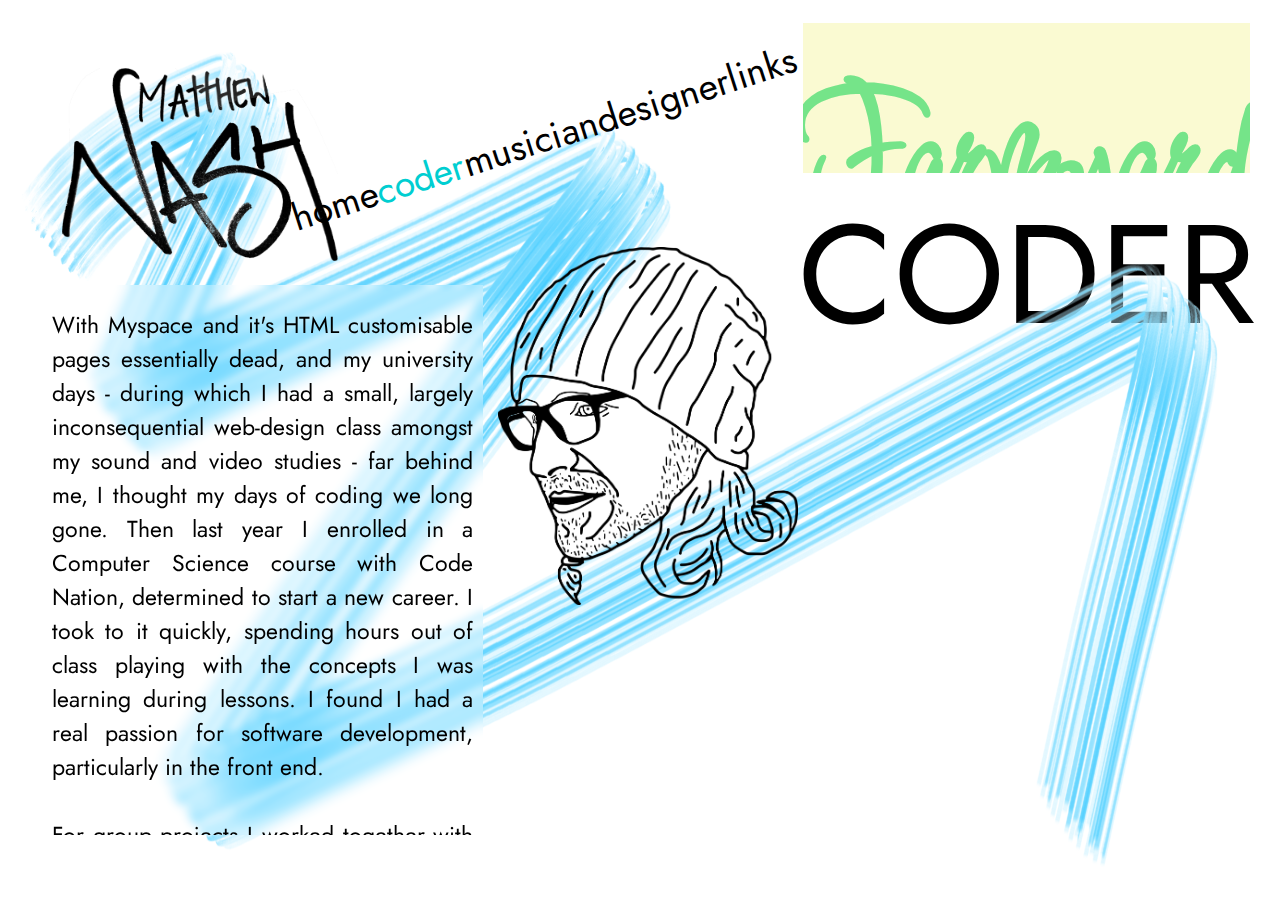
==== coder.html @ adcd03d2 "Add files via upload" ====
<!DOCTYPE html>
<html lang="en">
<head>
    <meta charset="UTF-8">
    <link rel="stylesheet" href="style.css">
    <title>Matthew Nash - Coder</title>
</head>

<!-- div class - margined container for everything 

        div class left - flex column - name, nav bar, about me/my story in relation to the page
        
                div id - name
                        h1 - first name
                        h2 - last name

                nav class - navbar
                        a href - home, coder, musician, designer

                div class - about me/my story in relation to the page

        div class right - photo of me/examples of my work, page title

                div class - photo of me/examples of my work

                div id - page title -->
<body>
    <img class="bgImage" src="elements/bgblue.png"></img>
    <div class="maincontainer">

        <div class="left">
            <div class="nameandnav">
                <!-- <div id="name">
                    <h1>matthew</h1>
                    <h2>NASH</h2>
                </div> -->
                <div class="name">
                    
                    <img src="elements/matthewnash.png" width={285} alt="NASH" />
                  
                </div>
                <nav id="navbar">
                    <a class="navHome" href="index.html">home</a>
                    <h3 style="color: darkturquoise;">coder</h3>
                    <a class="navMusic" href="musician.html">musician</a>
                    <a class="navDesign" href="designer.html">designer</a>
                    <!-- <a class="navFilm" href="film.html">filmmaker</a> -->
                    <a class="navLinks" href="links2.html">links</a>
                </nav>
                
            </div>
            <div class="about">
                <p>With Myspace and it's HTML customisable pages essentially dead, and my university days - during which I had a small, largely inconsequential web-design class amongst my sound and video studies - far behind me, I thought my days of coding we long gone. Then last year I enrolled in a Computer Science course with Code Nation, determined to start a new career. I took to it quickly, spending hours out of class playing with the concepts I was learning during lessons. I found I had a real passion for software development, particularly in the front end.</br></br>
                For group projects I worked together with my team to develop our complicated ideas into workable Javascript. I stepped in to help develop the HTML and CSS for the project when I could to make it more presentable. I designed and coded this portfolio through a number of iterations until I got it looking how I wanted it to.
                Most importantly, I enjoy it!</br></br>
                I've a lot more to learn and I'm eager to do so.</p>
            </div>
        </div>

        <div class="middle">
            <div class="stillLogoContainer">
                <img class="stillLogo" src="elements/nashlines.png" alt="nash" />
              </div>
        </div>

        <div class="right">
            <div class="examples">
                <embed src="elements/CyberPet Merge/desk2-cyberpet.html" style="width:100%; height:100%;"> 
            </div>
            <div class="pagetitle">CODER</div>
        </div>

    </div>
</body>
---- style.css ----
/* div class - margined container for everything 

        div class left - flex column - name, nav bar, about me/my story in relation to the page
        
                div id - name
                        h1 - first name
                        h2 - last name

                nav class - navbar
                        a href - home, coder, musician, designer

                div class - about me/my story in relation to the page

        div class right - photo of me/examples of my work, page title

                div class - photo of me/examples of my work

                div id - page title
*/
@import url('https://fonts.googleapis.com/css2?family=Jost&display=swap');

body {
    display: flex;
    align-items: center;
    justify-content: center;
    /* margin: 0; */
    /* width: 100vw; */
    /* height: 100vh; */
    /* background: url(elements/bg.jpg); */
    background-image: hsl(80, 100%, 20%);
    background-size: 100%;
    background-position: -15px -70px;
}

.bgImage {
    position: absolute;
    width: 100%;
    height: 100%;
}

    .maincontainer {
        /* background-color: aquamarine; */
        
        display: flex;
        width: 97%;
        height: 90vh;
        /* width: 1870px; */
        /* height: 870px; */
        border-color: black;
        border: 5px;
        margin: 15px;
        justify-content: space-between;
    }

    /* .bgText {
        position: absolute;
        top: -400px;
        left: -400px;
        font-size: 900pt;
        font-family: 'Jost', sans-serif;
        color: rgba(0, 0, 0, 0.106);
    } */

        /* .left {
            display: flex;
            width: 45%;
            flex-direction: column;
            justify-content: left;
        } */
        .left {
            display: flex;
            flex-direction: column;
            width: 36%;
            height: 100%;
            padding: 15px;
            /* border-style: dashed;
            border-width: 5px; */
            /* background-color: blueviolet; */
          }

        .left:hover > .stillLogoContainer {
            -webkit-transform: scaleX(-1);
            transform: scaleX(-1);
        }

            .nameandnav {
                display: flex;
                width: 95%;
                height: 28%;
                flex-direction: row;
                align-content: space-between;
                padding: 10px;
                /* border-style: dotted; */
                line-height: 0;
            }

                /* #name {
                    display: flex;
                    font-family: 'Jost', sans-serif;
                    flex-direction: column;
                    justify-content: center;
                    padding: 15px;
                } */
                .name {
                    display: flex;
                    flex-direction: unset;
                    width: 50%;
                    height: 85%;
                    filter: drop-shadow(0px 0px 8px rgb(255, 255, 255));
                    /* text-align: left; */
                    padding: 20px 10px 0px 10px;
                    /* border-style: solid; */
                    border-width: 5pt;
                    /* background-color: brown; */
                    transition: 1s;
                  }

                .name:hover {
                    -webkit-filter: drop-shadow(4px 4px 7px #ff00c3);
                    filter: drop-shadow(5px 5px 3px #fff39ba3);
                }

                    h1 {
                        font-family: 'Jost', sans-serif;
                        font-size: 40px;
                    }

                #navbar {
                    display: flex;
                    justify-content: space-between;
                    align-items: center;
                    width: 50%;
                    height: 200px;
                    font-family: 'Jost', sans-serif;
                    /* font-size: 23pt; */
                    transform: rotate(-17.8deg);
                    padding-top: 40px;
                    /* background-color: aquamarine; */
                }

                    #navbar a {
                        font-family: 'Jost', sans-serif;
                        font-size: 28pt;
                        color: black;
                        text-decoration: none;
                    }

                    #navbar a:visited {
                        color: black;
                    }

                    #navbar a:hover {
                        text-shadow: 0px 0px 3px rgba(0, 0, 0, 0.264);
                    }

                    #navbar a.navHome:active > body {
                        background: url(elements/bgorange.png)
                    }

                    #navbar a.navHome:hover {
                        color:coral
                    }

                    #navbar a.navCoder:active > body {
                        background: url(elements/bgblue.png)
                    }

                    #navbar a.navCoder:hover {
                        color:darkturquoise
                    }

                    #navbar a.navMusic:active > body {
                        background: url(elements/bgpink.png)
                    }

                    #navbar a.navMusic:hover {
                        color:deeppink
                    }

                    #navbar a.navDesign:active > body {
                        background: url(elements/bggreen.png)
                    }

                    #navbar a.navDesign:hover {
                        color: mediumspringgreen;
                    }

                    #navbar a.navFilm:active > body {
                        background: url(elements/bggreen.png)
                    }

                    #navbar a.navFilm:hover {
                        color: rgb(149, 82, 255);
                    }
                    
                    #navbar a.navLinks:hover {
                        color:rgb(170, 15, 46);
                    }

                    h3 {
                        font-family: 'Jost', sans-serif;
                        font-size: 28pt;
                        text-decoration: none;
                        font-weight: normal;
                        /* font-style:oblique; */
                        /* text-decoration: underline; */
                        color: rgba(0, 0, 0, 0.44);
                    }

            .about {
                display: flex;
                overflow-y: scroll;
                -ms-overflow-style: none;
                scrollbar-width: none;
                flex-direction: column;
                width: 100%;
                height: 550px;
                /* font-family: 'Jost', sans-serif;
                font-size: 17.3pt; */
                text-align: justify;
                /* justify-content: right; */
                padding-top: 0px;
                background: rgba(255, 255, 255, 0.122);
                backdrop-filter: blur(4px);
                /* box-shadow: 0 0 8px 8px rgba(255, 255, 255, 0.453) inset; */
                /* background-color: aquamarine; */
            }

            .about p {
                font-family: 'Jost', sans-serif;
                font-size: 17.3pt;
                padding: 0px 10px 0px 10px;
            }

        .middle {
            display: flex;
            flex-direction: column;
            width: 25%;
            justify-content: space-around;
            align-items: center;
            color: cadetblue;
            /* background-color: bisque; */
            }

            .stillLogoContainer {
                transition: .5s;
                z-index: 990;
            }

                .stillLogo {
                    /* height: 20px; */
                    width: 300px;
                    pointer-events: none;
                }

            /* .stillLogoContainer:hover {
                -webkit-transform: scaleX(-1);
                transform: scaleX(-1);
            } */
            
            .logoContainer {
                width: 200px;
                /* background-color: darkkhaki; */
            }
                .nashlogo {
                    /* height: 20px; */
                    width: 300px;
                    pointer-events: none;
                }
            
                @media (prefers-reduced-motion: no-preference) {
                .nashlogo {
                    animation: nashlogo-spin infinite 4s linear;
                }
                }

                @keyframes nashlogo-spin {
                from {
                    transform: rotate(0deg);
                }
                to {
                    transform: rotate(-360deg);
                }
                }

        /* .right {
            display: flex;
            width: 45%;
            flex-direction: column;
            justify-content: right;
        } */
            .linksMainContainer {
                display: flex;
                flex-direction: column;
                /* background-color: aquamarine; */
                display: flex;
                width: 97%;
                height: 95vh;
                /* width: 1870px; */
                /* height: 870px; */
                border-color: black;
                border: 5px;
                margin: 15px;
                justify-content: space-between;
            }

                .linksLeft {
                    display: flex;
                    flex-direction: column;
                    width: 36%;
                    height: 20%;
                    padding: 15px;
                    /* border-style: dashed;
                    border-width: 5px; */
                    background-color: blueviolet;
                }

                /* .linksPage {
                    position: absolute;
                    display: flex;
                    flex-direction: column;
                    justify-content: center;
                    align-items: center;
                    align-content: center;
                    width: 90%;
                    height: 80%;
                    padding-top: 280px;
                    padding-left: 200px;
                    background-color: #ff00c3;
                } */

                .links {
                    position: absolute;
                    display: flex;
                    justify-content: space-between;
                    align-content: center;
                    align-items: center;
                    width: 50%;
                    /* height: 200px; */
                    /* padding-top: 900px; */
                    /* padding-left: 600px; */
                    margin-top: 620px;
                    margin-left: 720px;
                    font-family: 'Jost', sans-serif;
                    font-size: 23pt;
                    transform: rotate(-20deg);
                    /* padding: 20px; */
                    /* background-color: aquamarine; */
                }

                .links a {
                    font-family: 'Jost', sans-serif;
                    font-size: 45pt;
                    color: black;
                    text-decoration: none;
                }

                .links a.linkedin:hover {
                    color:rgb(0, 220, 176);
                    text-shadow: 0px 0px 2px rgba(0, 0, 0, 0.448);
                }

                .links a.nowtlink:hover {
                    color:rgb(188, 90, 205);
                    text-shadow: 0px 0px 2px rgb(0, 0, 0, 0.448);
                }

                .links a.gitlink:hover {
                    color:rgb(255, 0, 111);
                    text-shadow: 0px 0px 2px rgb(0, 0, 0, 0.448);
                }

                .icon {
                    height: 60px;
                }

        .right {
            display: flex;
            flex-direction: column;
            align-content: space-between;
            width: 40%;
            /* height: 100%; */
            /* padding-top: 5px; */
            /* border-style: dashed;
            border-width: 5px; */
            /* background-color: aqua; */
            }
        
        .Right:hover + .Middle {
            -webkit-transform: scaleX(-1);
            transform: scaleX(-1);
        }

            .examples {
                display: flex;
                justify-content: space-between;
                overflow-y: scroll;
                -ms-overflow-style: none;
                scrollbar-width: none;
                flex-direction: column;
                /* height: 80%; */
                font-family: 'Jost', sans-serif;
                font-size: 25px;
                padding: 0px 5px 0px 5px;
                z-index: 999;
                /* background-color: blanchedalmond; */
            }

            .examples::-webkit-scrollbar {
                display: none;
            }

                .musicplayer {
                    display: flex;
                    justify-content: center;
                    padding: 5px;
                    filter: drop-shadow(0px 0px 3px rgb(67, 67, 67));
                    /* flex-direction: column; */
                    /* background-color: #ff00c3; */
                }

                .youtube {
                    display: flex;
                    justify-content: center;
                    width: 100%;
                    filter: drop-shadow(0px 0px 3px rgb(67, 67, 67));
                }

                .smallVids {
                    display: flex;
                    justify-content: center;
                    width: 100%;
                    margin: 5px;
                    filter: drop-shadow(0px 0px 3px rgb(67, 67, 67));
                }

                .column {
                    display: flex;
                    flex-direction: row;
                    justify-content: space-between;
                    /* background-color:brown; */
                }

                #covers {
                    width: 230px;
                    /* height: 200px; */
                    filter: grayscale(100%) blur(1px);
                    box-shadow: 1px 1px 2px rgba(128, 128, 128, 0);
                    /* filter: blur(3px); */
                    transition: .5s ease;
                }

                #covers:hover {
                    filter: grayscale(0%) blur(0px);
                    box-shadow: 3px 3px 6px rgba(128, 128, 128, 0.9);
                    /* width: 202px;
                    height: 202px; */
                    /* -webkit-transform: scaleX(-1);
                    transform: scaleX(-1); */
                }
            
                /* .ts {
                    clip: rect(0px,640px,640px,0px);
                } */

                /* #lfttr {
                    width: 200px;
                    height: 200px;
                    filter: grayscale(100%);
                    transition: 1s ease;
                }

                #lfttr:hover {
                    filter: grayscale(15%);
                }

                #no {
                    width: 200px;
                    height: 200px;
                    filter: grayscale(100%);
                    transition: 1s ease;
                }

                #no:hover {
                    filter: grayscale(15%);
                } */

                /* h2 {
                    font-family: 'Jost', sans-serif;
                    font-size: 120px;
                } */

                .pagetitle {
                    display: flex;
                    font-family: 'Jost', sans-serif;
                    font-size: 140px;
                    text-align: justify;
                    /* background-color: blueviolet; */
                    width: 100%;
                    height: 17%;
                    /* margin-right: 25px; */
                    justify-content: center;
                    align-content: flex-end;
                    padding-bottom: 0px;
                }
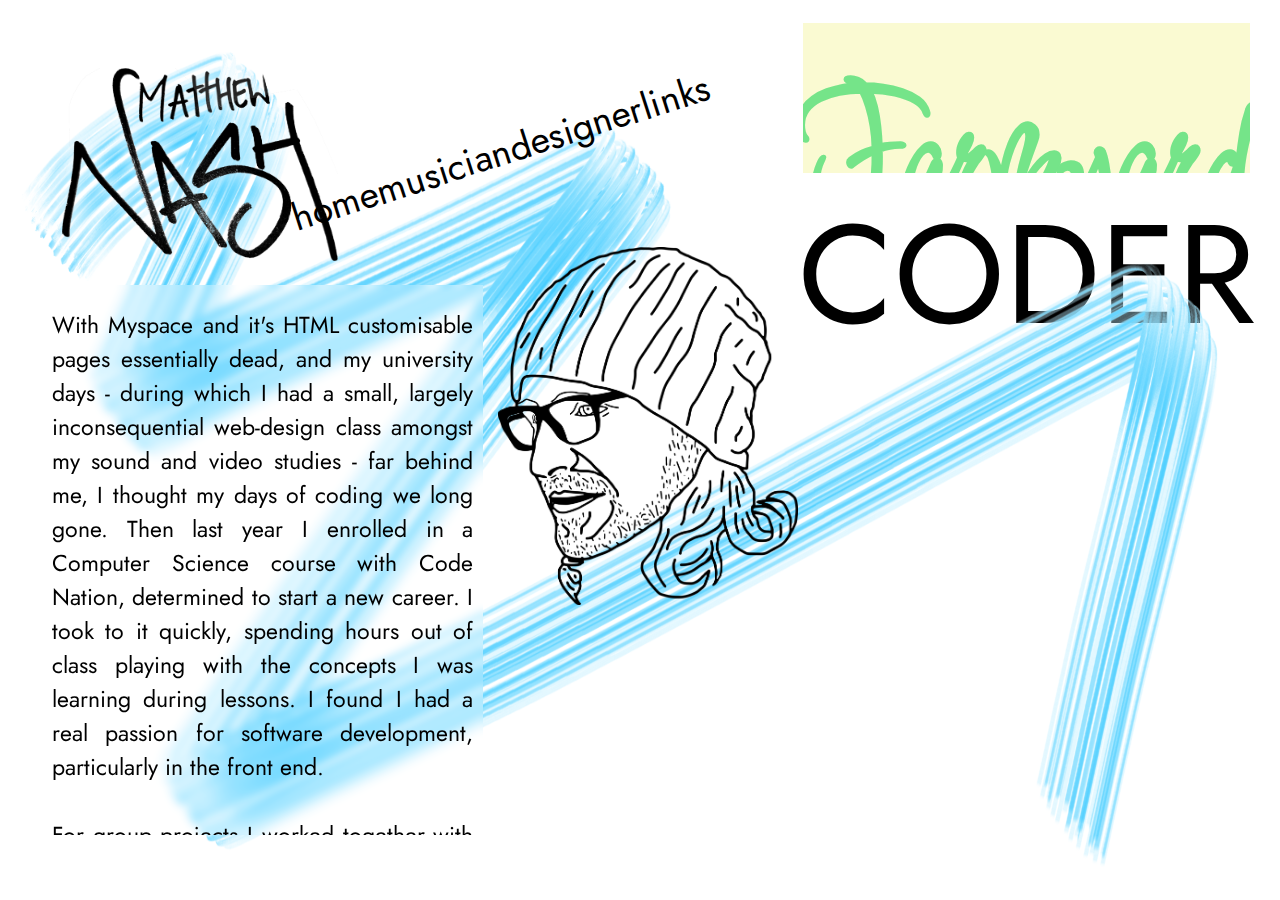
==== commit b68d1102: "Update coder.html" ====
--- a/coder.html
+++ b/coder.html
@@ -41,10 +41,10 @@
                 </div>
                 <nav id="navbar">
                     <a class="navHome" href="index.html">home</a>
-                    <h3 style="color: darkturquoise;">coder</h3>
                     <a class="navMusic" href="musician.html">musician</a>
                     <a class="navDesign" href="designer.html">designer</a>
                     <!-- <a class="navFilm" href="film.html">filmmaker</a> -->
+<!--                     <h3 style="color: darkturquoise;">coder</h3> -->
                     <a class="navLinks" href="links2.html">links</a>
                 </nav>
                 
@@ -71,4 +71,4 @@
         </div>
 
     </div>
-</body>+</body>
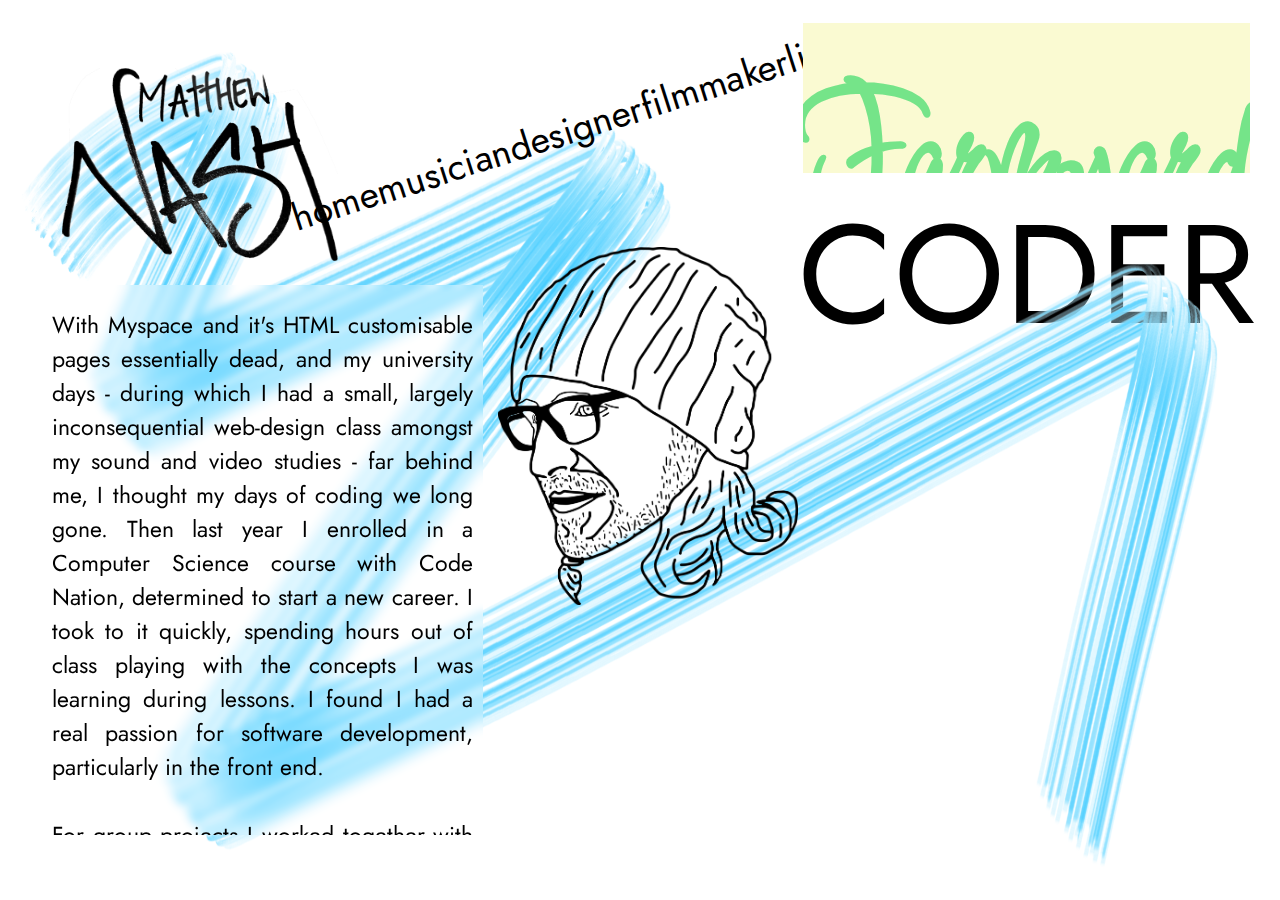
==== commit da711c08: "Update coder.html" ====
--- a/coder.html
+++ b/coder.html
@@ -43,7 +43,7 @@
                     <a class="navHome" href="index.html">home</a>
                     <a class="navMusic" href="musician.html">musician</a>
                     <a class="navDesign" href="designer.html">designer</a>
-                    <!-- <a class="navFilm" href="film.html">filmmaker</a> -->
+                    <a class="navFilm" href="film.html">filmmaker</a>
 <!--                     <h3 style="color: darkturquoise;">coder</h3> -->
                     <a class="navLinks" href="links2.html">links</a>
                 </nav>
